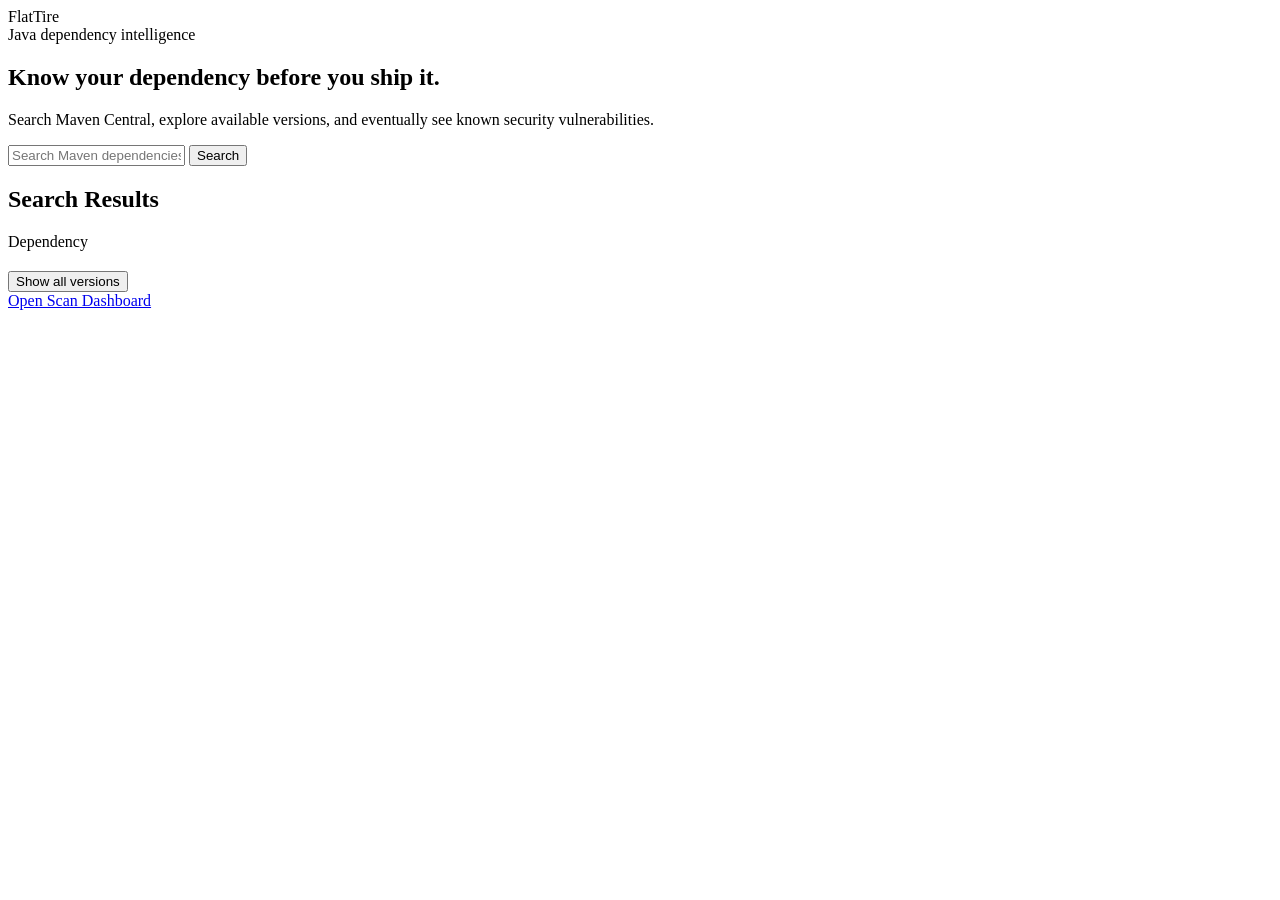
==== src/main/resources/static/index.html @ b6fcf3ed "Phase 1 - add the nvd and UI for the dashboard" ====
<!DOCTYPE html>
<html lang="en">

<head>
    <meta charset="UTF-8">
    <meta name="viewport" content="width=device-width, initial-scale=1.0">

    <title>FlatTire</title>

    <link rel="stylesheet" href="/css/home.css">
</head>

<body>

<header class="site-header">
    <div class="header-content">
        <div class="brand">FlatTire</div>

        <div class="tagline">
            Java dependency intelligence
        </div>
    </div>
</header>


<main class="container">

    <section class="hero">

        <h1>Know your dependency before you ship it.</h1>

        <p>
            Search Maven Central, explore available versions,
            and eventually see known security vulnerabilities.
        </p>

        <div class="search-container">

            <input
                    id="searchInput"
                    type="text"
                    placeholder="Search Maven dependencies..."
                    autocomplete="off"
            >

            <button
                    id="searchButton"
                    type="button">
                Search
            </button>

        </div>

        <div id="status" class="status"></div>

    </section>


    <section
            id="searchSection"
            class="results-section hidden">

        <div class="section-header">
            <h2>Search Results</h2>
        </div>

        <div id="searchResults"></div>

    </section>


    <section
            id="versionSection"
            class="versions-section hidden">

        <div class="section-header">

            <div>
                <div class="section-label">
                    Dependency
                </div>

                <h2 id="selectedArtifact"></h2>

                <div
                        id="versionCount"
                        class="version-count">
                </div>
            </div>

        </div>

        <div
                id="versionResults"
                class="version-grid">
        </div>

        <button
                id="showAllButton"
                class="secondary-button hidden"
                type="button">
            Show all versions
        </button>

    </section>

    <a href="/dashboard.html" class="dashboard-link">

        Open Scan Dashboard

    </a>

</main>


<script src="/js/dependency-search.js"></script>

</body>

</html>
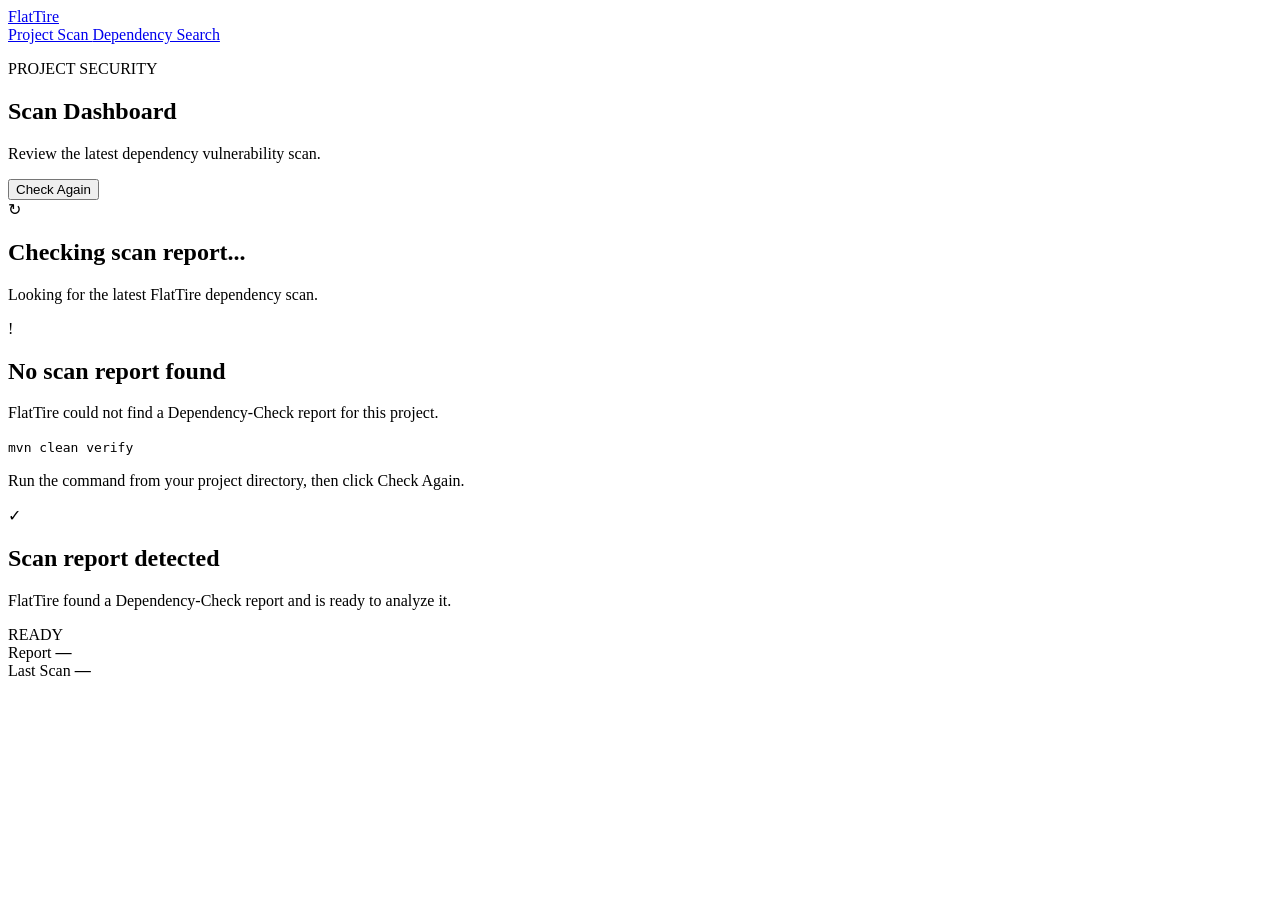
==== commit 06111d4f: "Phase 2 - anew index is dashboard but the search is the tab" ====
--- a/src/main/resources/static/index.html
+++ b/src/main/resources/static/index.html
@@ -5,115 +5,207 @@
     <meta charset="UTF-8">
     <meta name="viewport" content="width=device-width, initial-scale=1.0">
 
-    <title>FlatTire</title>
-
-    <link rel="stylesheet" href="/css/home.css">
+    <title>FlatTire | Scan Dashboard</title>
+
+    <link rel="stylesheet" href="/css/dashboard.css?v=2">
 </head>
 
 <body>
 
 <header class="site-header">
+
     <div class="header-content">
-        <div class="brand">FlatTire</div>
-
-        <div class="tagline">
-            Java dependency intelligence
-        </div>
+
+        <a href="/" class="brand">
+            FlatTire
+        </a>
+
+        <nav class="topnav">
+
+            <a href="/" class="nav-link active">
+                Project Scan
+            </a>
+
+            <a href="/search.html" class="nav-link">
+                Dependency Search
+            </a>
+
+        </nav>
+
     </div>
+
 </header>
 
 
-<main class="container">
-
-    <section class="hero">
-
-        <h1>Know your dependency before you ship it.</h1>
-
-        <p>
-            Search Maven Central, explore available versions,
-            and eventually see known security vulnerabilities.
-        </p>
-
-        <div class="search-container">
-
-            <input
-                    id="searchInput"
-                    type="text"
-                    placeholder="Search Maven dependencies..."
-                    autocomplete="off"
-            >
-
-            <button
-                    id="searchButton"
-                    type="button">
-                Search
-            </button>
-
-        </div>
-
-        <div id="status" class="status"></div>
-
-    </section>
-
+<main class="dashboard">
+
+    <section class="dashboard-header">
+
+        <div>
+
+            <p class="eyebrow">
+                PROJECT SECURITY
+            </p>
+
+            <h1>
+                Scan Dashboard
+            </h1>
+
+            <p class="subtitle">
+                Review the latest dependency vulnerability scan.
+            </p>
+
+        </div>
+
+
+        <button
+                id="refreshScanButton"
+                type="button">
+            Check Again
+        </button>
+
+    </section>
+
+
+    <!-- Loading State -->
 
     <section
-            id="searchSection"
-            class="results-section hidden">
-
-        <div class="section-header">
-            <h2>Search Results</h2>
-        </div>
-
-        <div id="searchResults"></div>
-
-    </section>
-
+            id="loadingState"
+            class="status-card">
+
+        <div class="status-icon">
+            ↻
+        </div>
+
+        <div>
+
+            <h2>
+                Checking scan report...
+            </h2>
+
+            <p>
+                Looking for the latest FlatTire dependency scan.
+            </p>
+
+        </div>
+
+    </section>
+
+
+    <!-- Missing Report State -->
 
     <section
-            id="versionSection"
-            class="versions-section hidden">
-
-        <div class="section-header">
-
-            <div>
-                <div class="section-label">
-                    Dependency
+            id="missingState"
+            class="status-card missing hidden">
+
+        <div class="status-icon">
+            !
+        </div>
+
+        <div>
+
+            <h2>
+                No scan report found
+            </h2>
+
+            <p>
+                FlatTire could not find a Dependency-Check report
+                for this project.
+            </p>
+
+
+            <div class="command-box">
+
+                <code>
+                    mvn clean verify
+                </code>
+
+            </div>
+
+
+            <p class="hint">
+                Run the command from your project directory,
+                then click Check Again.
+            </p>
+
+        </div>
+
+    </section>
+
+
+    <!-- Available Report State -->
+
+    <section
+            id="availableState"
+            class="status-card available hidden">
+
+        <div class="status-icon">
+            ✓
+        </div>
+
+
+        <div class="status-content">
+
+            <div class="status-heading">
+
+                <div>
+
+                    <h2>
+                        Scan report detected
+                    </h2>
+
+                    <p>
+                        FlatTire found a Dependency-Check report
+                        and is ready to analyze it.
+                    </p>
+
                 </div>
 
-                <h2 id="selectedArtifact"></h2>
-
-                <div
-                        id="versionCount"
-                        class="version-count">
+
+                <span class="ready-badge">
+                    READY
+                </span>
+
+            </div>
+
+
+            <div class="scan-info">
+
+                <div class="info-item">
+
+                    <span>
+                        Report
+                    </span>
+
+                    <strong id="reportPath">
+                        —
+                    </strong>
+
                 </div>
+
+
+                <div class="info-item">
+
+                    <span>
+                        Last Scan
+                    </span>
+
+                    <strong id="lastModified">
+                        —
+                    </strong>
+
+                </div>
+
             </div>
 
         </div>
 
-        <div
-                id="versionResults"
-                class="version-grid">
-        </div>
-
-        <button
-                id="showAllButton"
-                class="secondary-button hidden"
-                type="button">
-            Show all versions
-        </button>
-
-    </section>
-
-    <a href="/dashboard.html" class="dashboard-link">
-
-        Open Scan Dashboard
-
-    </a>
+    </section>
 
 </main>
 
 
-<script src="/js/dependency-search.js"></script>
+<script src="/js/scan-dashboard.js"></script>
 
 </body>
 
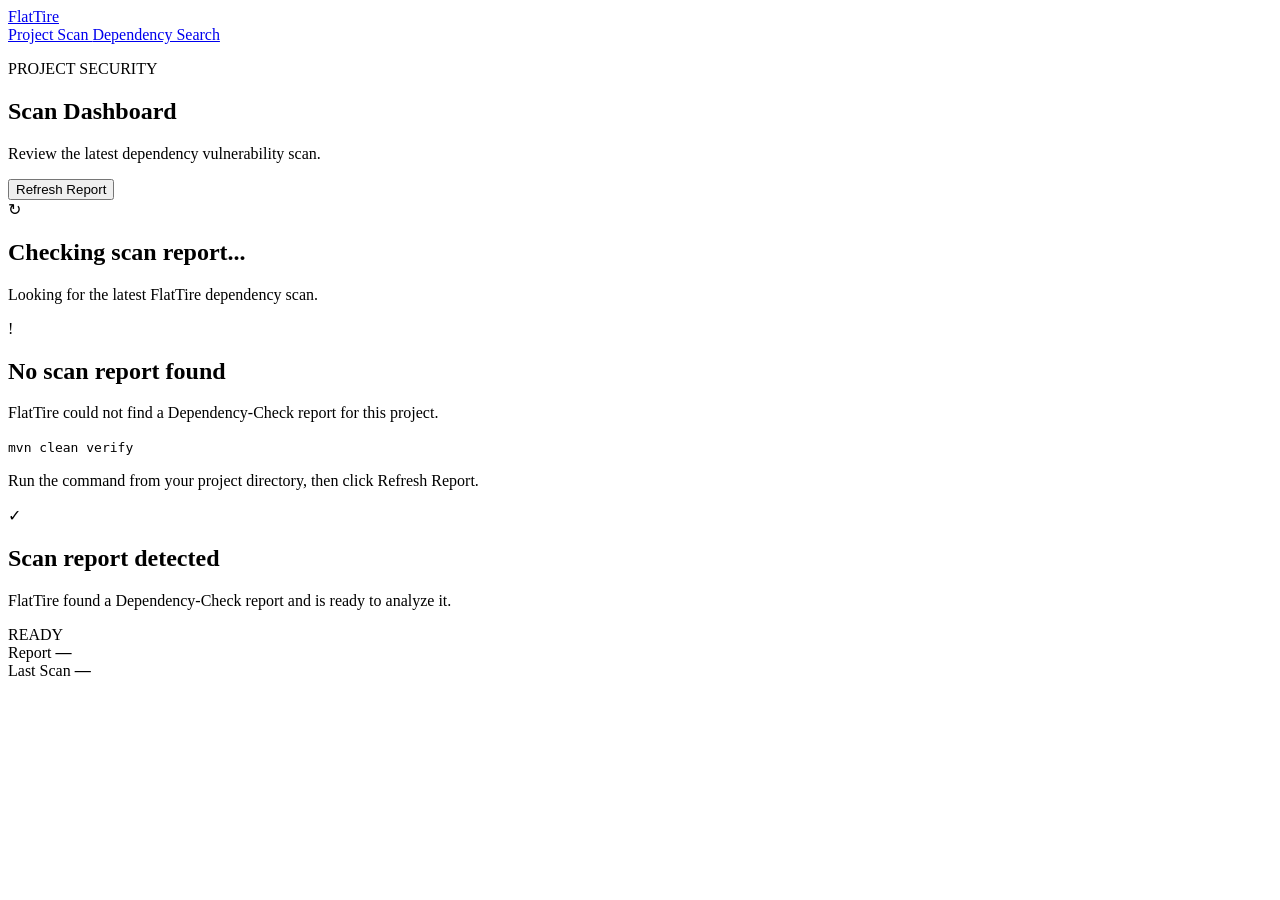
==== commit 4ef1ec60: "Phase 2 - anew index is dashboard but the search is the tab" ====
--- a/src/main/resources/static/index.html
+++ b/src/main/resources/static/index.html
@@ -61,7 +61,7 @@
         <button
                 id="refreshScanButton"
                 type="button">
-            Check Again
+            Refresh Report
         </button>
 
     </section>
@@ -125,7 +125,7 @@
 
             <p class="hint">
                 Run the command from your project directory,
-                then click Check Again.
+                then click Refresh Report.
             </p>
 
         </div>
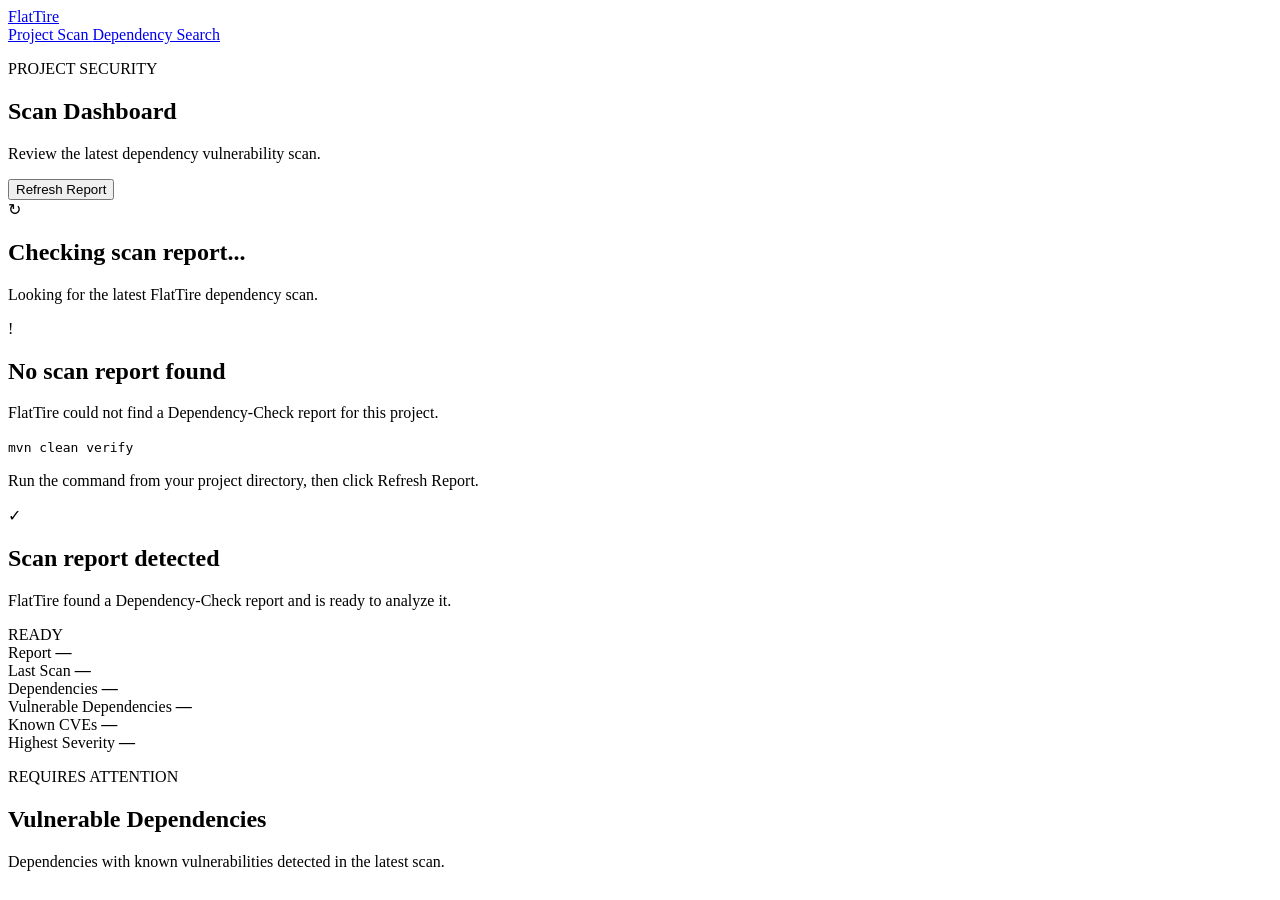
==== commit fda58284: "Phase 3 - dashboard centered" ====
--- a/src/main/resources/static/index.html
+++ b/src/main/resources/static/index.html
@@ -7,7 +7,7 @@
 
     <title>FlatTire | Scan Dashboard</title>
 
-    <link rel="stylesheet" href="/css/dashboard.css?v=2">
+    <link rel="stylesheet" href="/css/dashboard.css?v=5">
 </head>
 
 <body>
@@ -202,10 +202,124 @@
 
     </section>
 
+
+    <!-- Scan Summary -->
+
+    <section
+            id="summarySection"
+            class="summary-grid hidden">
+
+        <article class="summary-card">
+
+            <span class="summary-label">
+                Dependencies
+            </span>
+
+            <strong
+                    id="totalDependencies"
+                    class="summary-value">
+                —
+            </strong>
+
+        </article>
+
+
+        <article class="summary-card">
+
+            <span class="summary-label">
+                Vulnerable Dependencies
+            </span>
+
+            <strong
+                    id="vulnerableDependencies"
+                    class="summary-value">
+                —
+            </strong>
+
+        </article>
+
+
+        <article class="summary-card">
+
+            <span class="summary-label">
+                Known CVEs
+            </span>
+
+            <strong
+                    id="knownCves"
+                    class="summary-value">
+                —
+            </strong>
+
+        </article>
+
+
+        <article class="summary-card">
+
+            <span class="summary-label">
+                Highest Severity
+            </span>
+
+            <strong
+                    id="highestSeverity"
+                    class="summary-value severity">
+                —
+            </strong>
+
+        </article>
+
+    </section>
+
+    <!-- Vulnerable Dependencies -->
+
+    <section
+
+            id="vulnerabilitySection"
+
+            class="vulnerability-section hidden">
+
+        <div class="section-header">
+
+            <div>
+
+                <p class="section-eyebrow">
+
+                    REQUIRES ATTENTION
+
+                </p>
+
+                <h2>
+
+                    Vulnerable Dependencies
+
+                </h2>
+
+                <p>
+
+                    Dependencies with known vulnerabilities detected
+
+                    in the latest scan.
+
+                </p>
+
+            </div>
+
+        </div>
+
+        <div
+
+                id="vulnerabilityResults"
+
+                class="vulnerability-list">
+
+        </div>
+
+    </section>
+
 </main>
 
 
-<script src="/js/scan-dashboard.js"></script>
+<script src="/js/scan-dashboard.js?v=5"></script>
 
 </body>
 
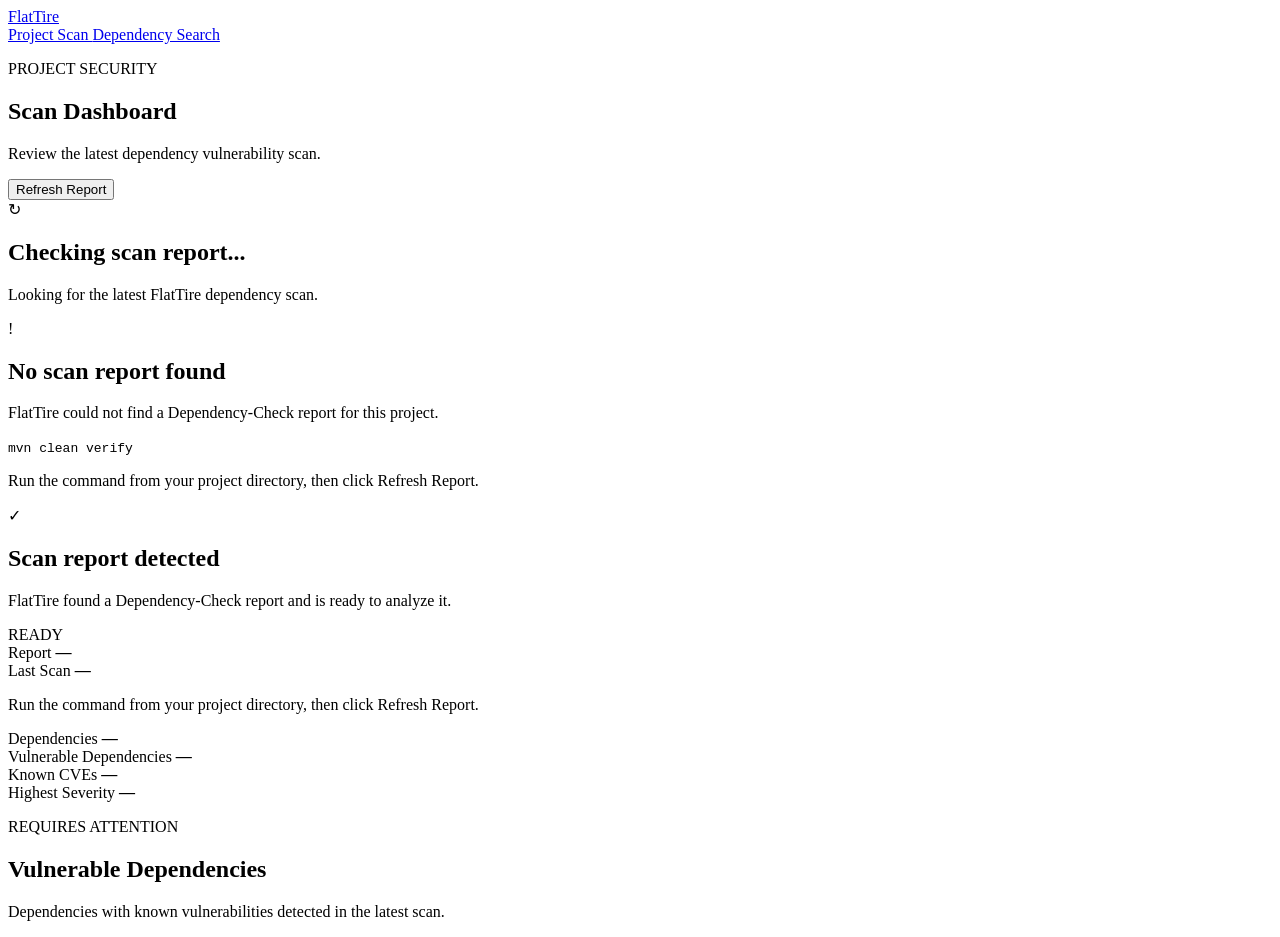
==== commit 192309c0: "Merge branch 'main' into feature/New-Status-Check-Trevor" ====
--- a/src/main/resources/static/index.html
+++ b/src/main/resources/static/index.html
@@ -36,6 +36,7 @@
 
 </header>
 
+</header>
 
 <main class="dashboard">
 
@@ -198,6 +199,12 @@
 
             </div>
 
+
+            <p class="hint">
+                Run the command from your project directory,
+                then click Refresh Report.
+            </p>
+
         </div>
 
     </section>
